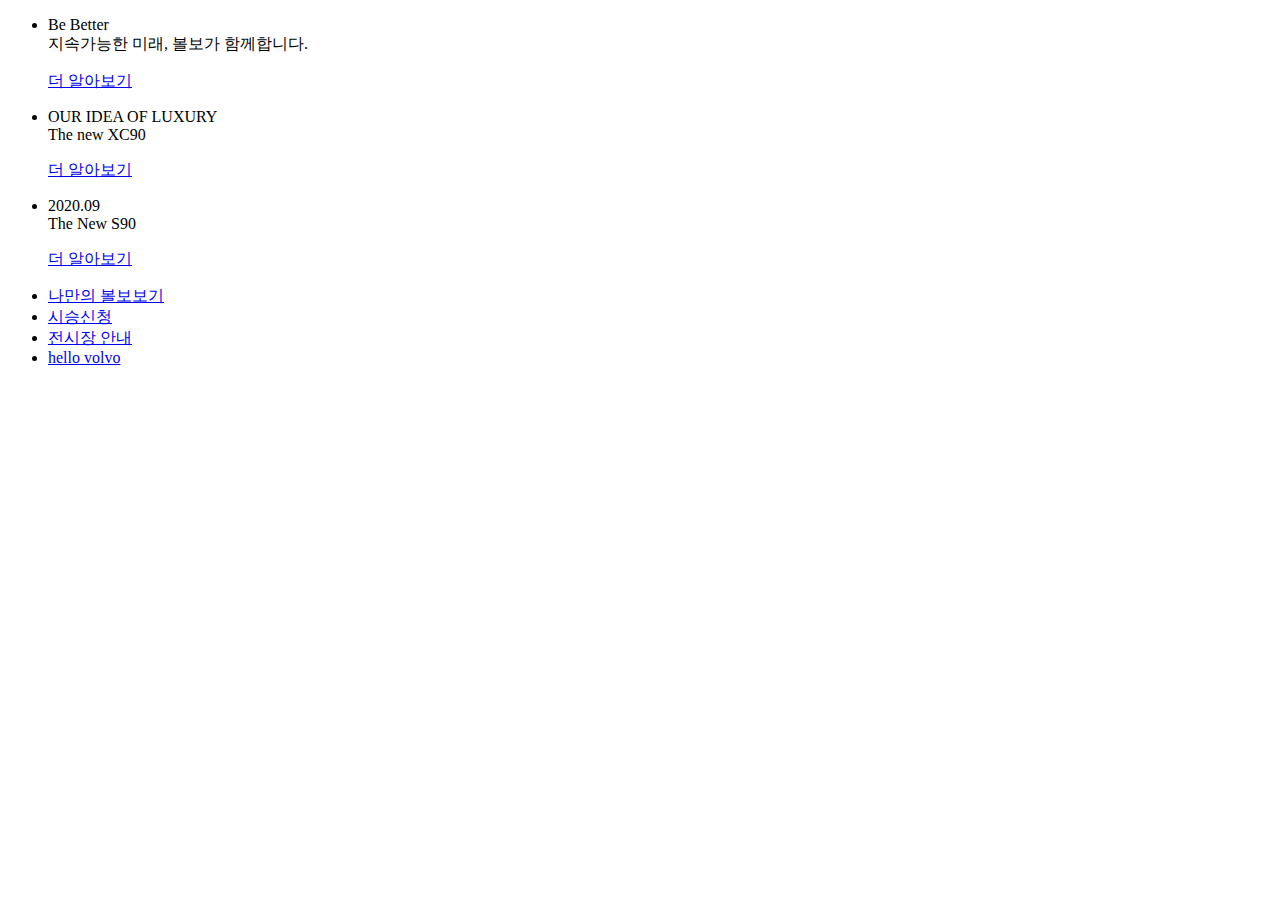
==== index.html @ b2e38a2a "complete main" ====
<!doctype html>
<html>
 <head>
   <link rel="stylesheet" href="./css/style.css">
 </head>

 <body>
   <header>
    </header>
   <main>
     <div class="visual">
       <ul>
        <li>
          <p>
            Be Better <br>
            지속가능한 미래, 볼보가 함께합니다.
          </p>
          <a href="#">더 알아보기</a>
        </li>
        <li>
          <p>
            OUR IDEA OF LUXURY <br>
            The new XC90
          </p>
          <a href="#">더 알아보기</a>
        </li>
        <li>
          <p>
            2020.09 <br>
            The New S90
          </p>
          <a href="#">더 알아보기</a>
        </li>
       </ul>
     </div>
     <div class="bottom-nav">
       <ul>
         <li><a href="#">나만의 볼보보기</a></li>
         <li><a href="#">시승신청</a></li>
         <li><a href="#">전시장 안내</a></li>
         <li><a href="#">hello volvo</a></li>
       </ul>
     </div>
   </main>
   <footer>
    </footer>
 </body>

</html>
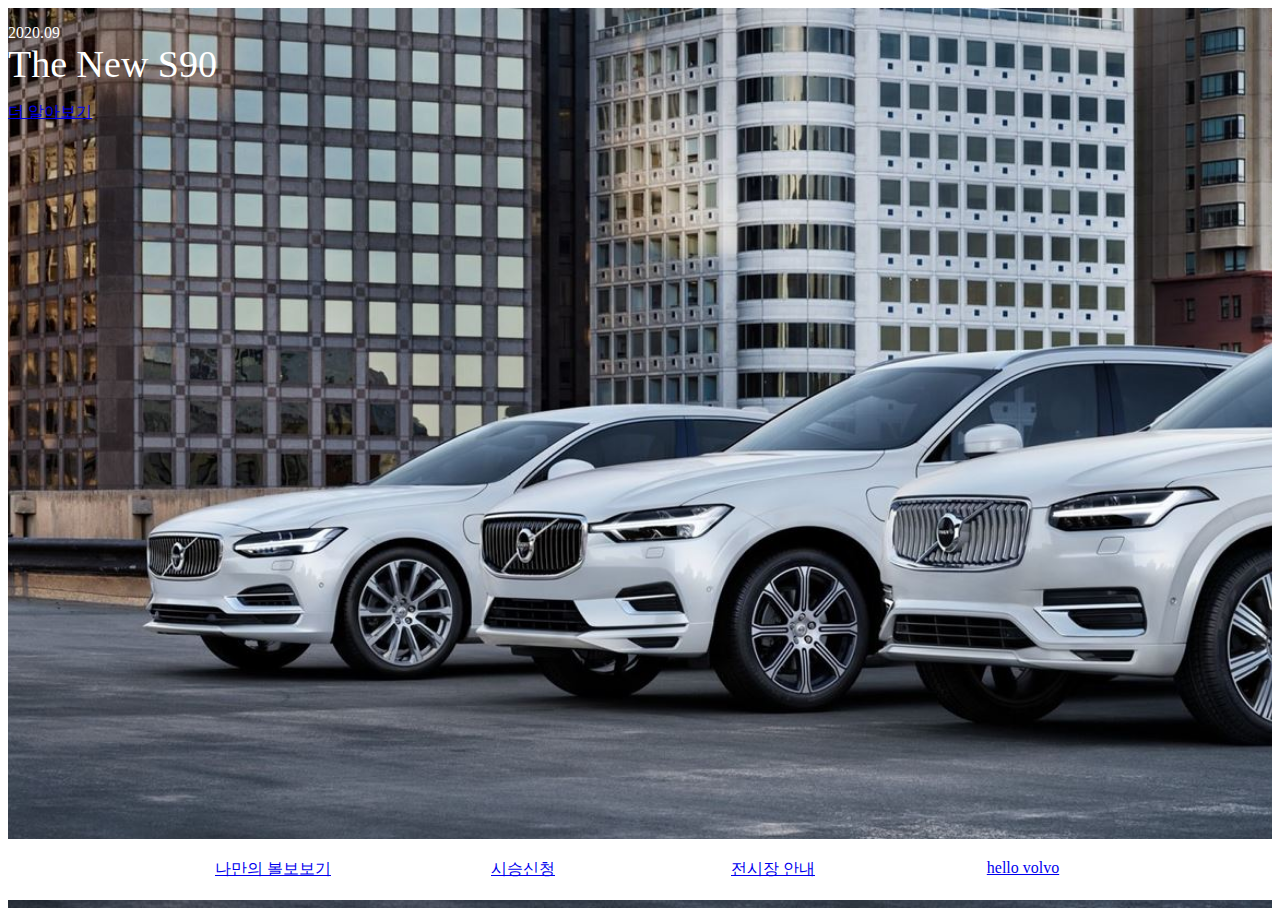
==== commit 438544a5: "index.html, style.css" ====
--- a/index.html
+++ b/index.html
@@ -1,7 +1,10 @@
 <!doctype html>
 <html>
  <head>
-   <link rel="stylesheet" href="./css/style.css">
+  <link rel="stylesheet" href="./css/style.css">
+  <meta charset="UTF-8">
+  <meta name="viewport" content="width=device-width, initial-scale=1, user-scalable=no, maximum-scale=1, minimum-scale=1">
+  <title>KOREA &#124;	Volvo Cars</title>
  </head>
 
  <body>
@@ -12,7 +15,7 @@
        <ul>
         <li>
           <p>
-            Be Better <br>
+            <span class="big">Be Better</span><br>
             지속가능한 미래, 볼보가 함께합니다.
           </p>
           <a href="#">더 알아보기</a>
@@ -20,14 +23,14 @@
         <li>
           <p>
             OUR IDEA OF LUXURY <br>
-            The new XC90
+            <span class="big">The new XC90</span>
           </p>
           <a href="#">더 알아보기</a>
         </li>
         <li>
           <p>
             2020.09 <br>
-            The New S90
+            <span class="big">The New S90</span> 
           </p>
           <a href="#">더 알아보기</a>
         </li>
--- a/css/style.css
+++ b/css/style.css
@@ -0,0 +1,54 @@
+ul{
+  list-style: none;
+  padding: 0;
+  margin: 0;
+}
+.visual ul{
+  position: relative;
+  height: 100vh;
+}
+.visual ul li{
+  width: 100%;
+  height: 100%;
+  background-size: cover;
+  background-position: center;
+  background-repeat: no-repeat;
+  position: absolute;
+  top: 0;
+}
+.visual ul li:first-child{
+  background-image: url(/img/download.jpg);
+}
+.visual ul li:nth-child(2){
+  background-image: url(/img/sup00164_1920.jpg);
+}
+.visual ul li:last-child{
+  background-image: url(/img/tim00416.jpg);
+}
+.visual ul li p{
+  color: #fff;
+  font-size: 16px;
+}
+.visual ul li p .big{
+  color: #fff;
+  font-size: 38px;
+}
+.bottom-nav{
+  position: fixed;
+  width:100%;
+  bottom: 0;
+  background-color: #fff;
+}
+.bottom-nav ul{
+  width: 1000px;
+  margin: 0 auto;
+}
+.bottom-nav ul li{
+  width: 25%;
+  float: left;
+}
+.bottom-nav ul li a{
+  display: block;
+  text-align: center;
+  padding: 20px 0;
+}
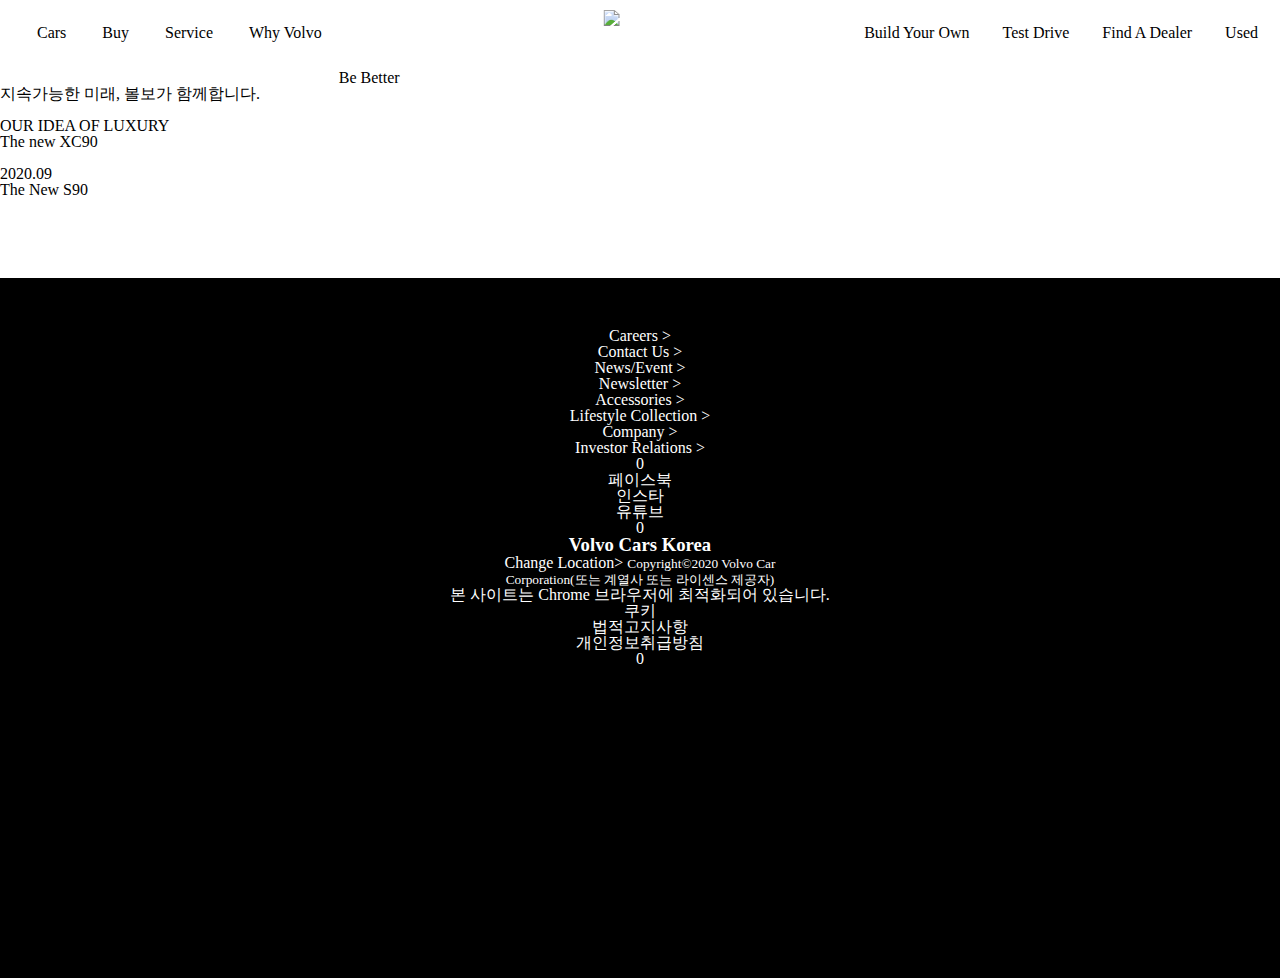
==== commit f0552395: "feat: edit files" ====
--- a/index.html
+++ b/index.html
@@ -1,21 +1,40 @@
 <!doctype html>
 <html>
  <head>
+  <link rel="stylesheet" href="./css/reset.css" />
   <link rel="stylesheet" href="./css/style.css">
   <meta charset="UTF-8">
   <meta name="viewport" content="width=device-width, initial-scale=1, user-scalable=no, maximum-scale=1, minimum-scale=1">
   <title>KOREA &#124;	Volvo Cars</title>
  </head>
-
  <body>
-   <header>
+   <header class="header">
+    <h1 class="volvo-heading">
+      <a href="#"">
+        <img src="https://www.volvocars.com/static/images/volvo-logo-scaled.png" alt="logo" />
+      </a>
+    </h1>
+    <nav class="nav">
+      <ul class="left-menu">
+        <li><a href="#">Cars</a></li>
+        <li><a href="#">Buy</a></li>
+        <li><a href="#">Service</a></li>
+        <li><a href="#">Why Volvo</a></li>
+      </ul>
+      <ul class="right-menu">
+        <li><a href="#">Build Your Own</a></li>
+        <li><a href="#">Test Drive</a></li>
+        <li><a href="#">Find A Dealer</a></li>
+        <li><a href="#">Used</a></li>
+      </ul>
+    </nav>
     </header>
    <main>
      <div class="visual">
        <ul>
         <li>
           <p>
-            <span class="big">Be Better</span><br>
+            Be Better <br>
             지속가능한 미래, 볼보가 함께합니다.
           </p>
           <a href="#">더 알아보기</a>
@@ -23,14 +42,14 @@
         <li>
           <p>
             OUR IDEA OF LUXURY <br>
-            <span class="big">The new XC90</span>
+            The new XC90
           </p>
           <a href="#">더 알아보기</a>
         </li>
         <li>
           <p>
             2020.09 <br>
-            <span class="big">The New S90</span> 
+            The New S90
           </p>
           <a href="#">더 알아보기</a>
         </li>
@@ -45,7 +64,35 @@
        </ul>
      </div>
    </main>
-   <footer>
+   <footer class="footer">
+    <div class="footer__inner ">
+      <ul class="fmenu__list clearfix">
+        <li class="fmenu__item"><a href="#">Careers &gt;</a></li>
+        <li class="fmenu__item"><a href="#">Contact Us &gt;</a></li>
+        <li class="fmenu__item"><a href="#">News/Event &gt;</a></li>
+        <li class="fmenu__item"><a href="#">Newsletter &gt;</a></li>
+        <li class="fmenu__item"><a href="#">Accessories &gt;</a></li>
+        <li class="fmenu__item"><a href="#">Lifestyle Collection &gt;</a></li>
+        <li class="fmenu__item"><a href="#">Company &gt;</a></li>
+        <li class="fmenu__item"><a href="#">Investor Relations &gt;</a></li>
+      </ul>
+      <ul class="sns__list clearfix">
+        <li class="sns__item"><a href="#">페이스북</a></li>
+        <li class="sns__item"><a href="#">인스타</a></li>
+        <li class="sns__item"><a href="#">유튜브</a></li>  
+      </ul>
+      <h3>Volvo Cars Korea</h3>
+      <a href="#">Change Location&gt;</a>
+      <small>Copyright&copy;2020 Volvo Car<br>
+        Corporation(또는 계열사 또는 라이센스 제공자)
+      </small>
+      <p>본 사이트는 Chrome 브라우저에 최적화되어 있습니다.</p>
+      <ul class="cookie__list clearfix">
+        <li class="cookie__item"><a href="#">쿠키</a></li>
+        <li class="cookie__item"><a href="#">법적고지사항</a></li>
+        <li class="cookie__item"><a href="#">개인정보취급방침</a></li>
+      </ul>
+    </div> 
     </footer>
  </body>
 
--- a/css/style.css
+++ b/css/style.css
@@ -1,54 +1,108 @@
-ul{
+@import url(//db.onlinewebfonts.com/c/ba5ccffcd04561bfd40f24f63fc62b3d?family=Volvo+Novum+Light);
+body{
+  font-family: "Volvo Novum";
+}
+ul,li{
   list-style: none;
+  padding:0;
+  margin:0;
+}
+a{
+  text-decoration: none;
+  color:#fff;
+}
+.clearfix::after{
+  content: "0";
+  display: block;
+  clear: both;
+}
+/* 헤더 영역 */
+.header {
+  height: 70px;
+  position: relative;
+}
+.volvo-heading {
+  position: absolute;
+  left: 50%;
+  transform: translateX(-50%);
+}
+.volvo-heading {
+  padding-top: 10px;
+}
+.volvo-heading a img {
+  width: 51px;
+  height: 51px;
+}
+.nav {
+  padding: 0 22px;
+}
+.menu ul{
+  margin: 0;
   padding: 0;
-  margin: 0;
 }
-.visual ul{
-  position: relative;
-  height: 100vh;
-}
-.visual ul li{
-  width: 100%;
-  height: 100%;
-  background-size: cover;
-  background-position: center;
-  background-repeat: no-repeat;
-  position: absolute;
-  top: 0;
-}
-.visual ul li:first-child{
-  background-image: url(/img/download.jpg);
-}
-.visual ul li:nth-child(2){
-  background-image: url(/img/sup00164_1920.jpg);
-}
-.visual ul li:last-child{
-  background-image: url(/img/tim00416.jpg);
-}
-.visual ul li p{
-  color: #fff;
-  font-size: 16px;
-}
-.visual ul li p .big{
-  color: #fff;
-  font-size: 38px;
-}
-.bottom-nav{
-  position: fixed;
-  width:100%;
-  bottom: 0;
-  background-color: #fff;
-}
-.bottom-nav ul{
-  width: 1000px;
-  margin: 0 auto;
-}
-.bottom-nav ul li{
-  width: 25%;
+.left-menu {
   float: left;
 }
-.bottom-nav ul li a{
-  display: block;
+.left-menu li,
+.right-menu li {
+  display: inline-block;
+  padding: 25px 0 30px 0;
+}
+.left-menu li a,
+.right-menu li a {
+  display: inline-block;
+  text-decoration: none;
+  color: #000;
+  font-weight: 100;
+}
+.left-menu li{
+  margin-left: 15px;
+}
+.left-menu li a::after {
+  content: "";
+  width: 12px;
+  height: 12px;
+  background-image: url(../menu-icon.svg);
+  background-repeat: no-repeat;
+  background-size: contain;
+  background-position: center;
+  display: inline-block;
+  margin-left: 5px;
+}
+.right-menu {
+  float: right;
+}
+.right-menu li {
+  margin-left: 29px;
+}
+.left-menu li:hover,
+.right-menu li:hover {
+  border-bottom: 2px solid #007bcd;
+}
+
+.footer{
+  height:700px;
+  padding:50px 0;
+  background-color:#000;
+  color:#fff;
   text-align: center;
-  padding: 20px 0;
 }
+.footer__inner{
+
+}
+.fmenu__list{
+
+}
+.fmenu__item{
+
+}
+.sns__list{
+
+}
+.sns__item{
+
+  
+}
+.cookie__item{
+ 
+}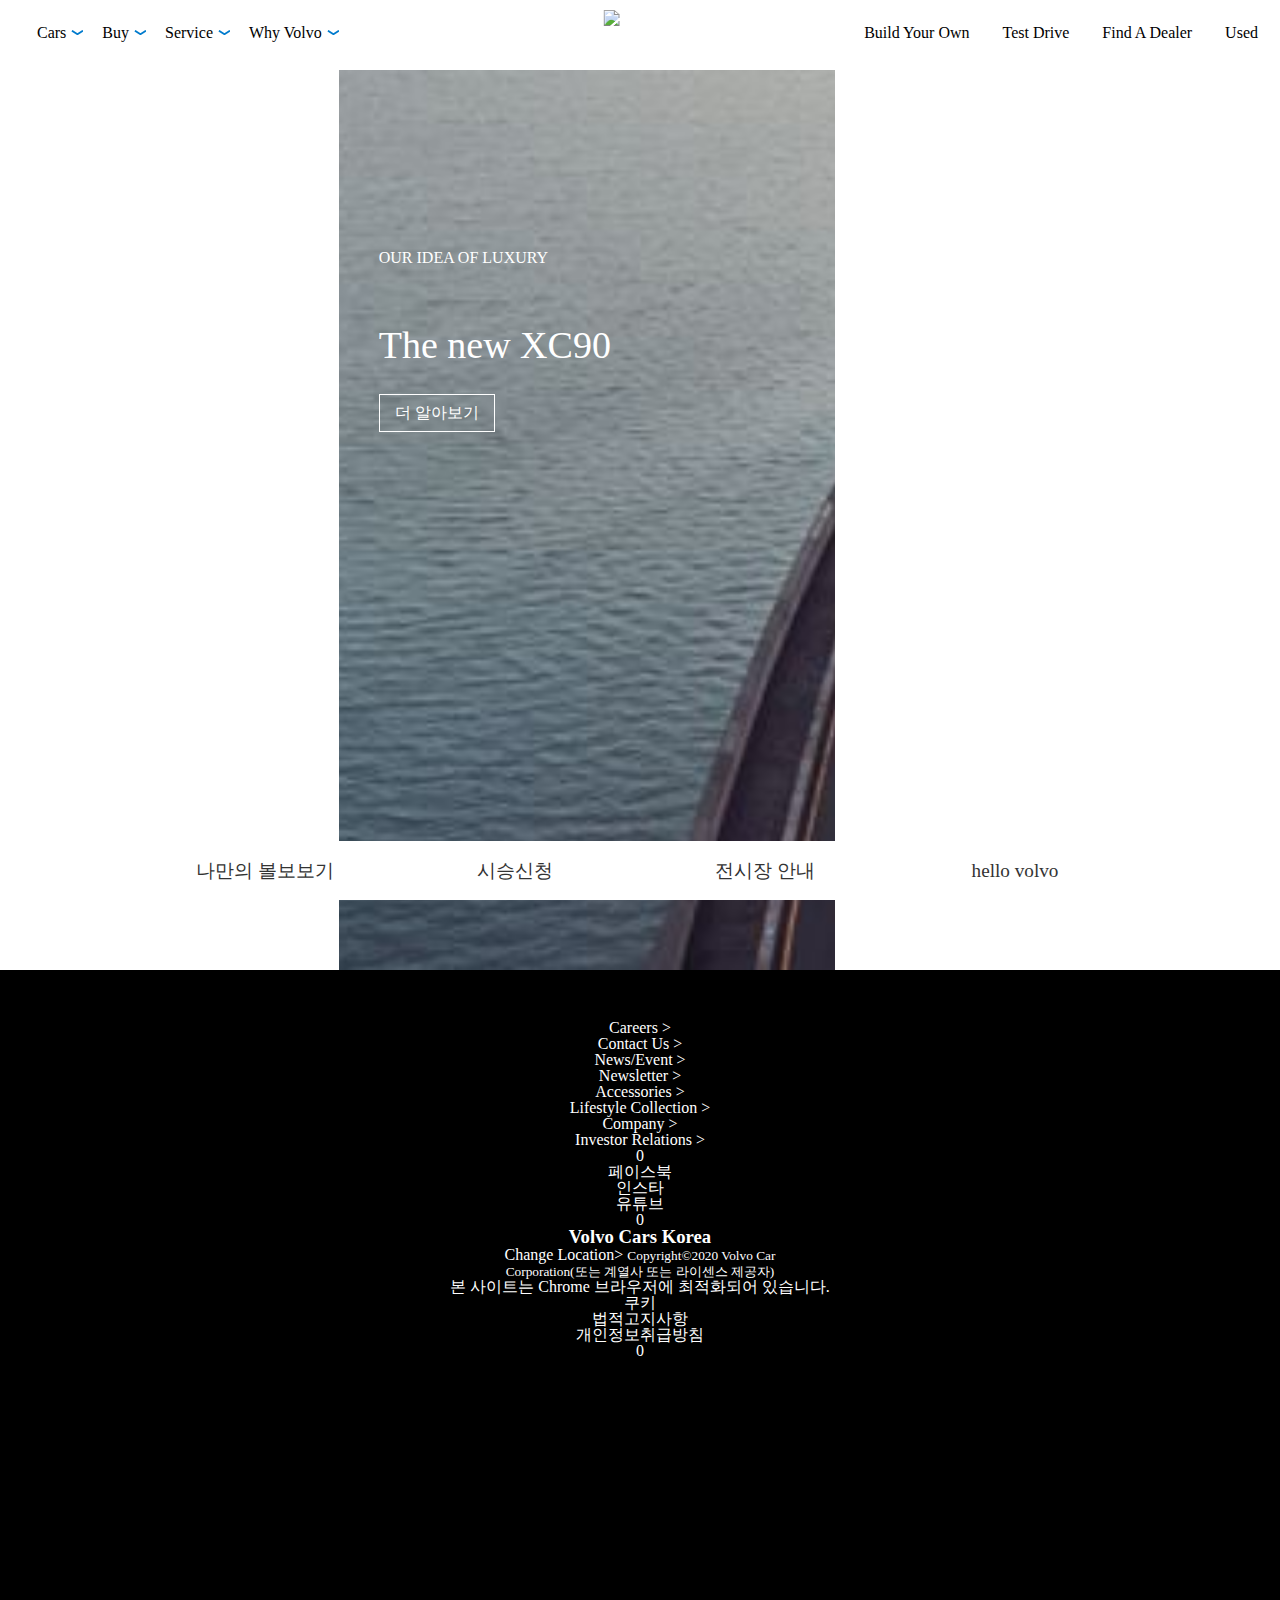
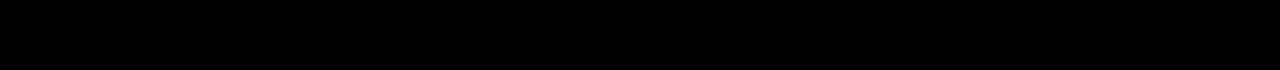
==== commit 1cc39482: "Merge pull request #9 from parksaneon/master" ====
--- a/index.html
+++ b/index.html
@@ -6,6 +6,7 @@
   <meta charset="UTF-8">
   <meta name="viewport" content="width=device-width, initial-scale=1, user-scalable=no, maximum-scale=1, minimum-scale=1">
   <title>KOREA &#124;	Volvo Cars</title>
+  <script src="main.js" defer></script>
  </head>
  <body>
    <header class="header">
@@ -33,25 +34,19 @@
      <div class="visual">
        <ul>
         <li>
-          <p>
-            Be Better <br>
-            지속가능한 미래, 볼보가 함께합니다.
-          </p>
-          <a href="#">더 알아보기</a>
+          <span class="big">Be Better</span>
+          <p>지속가능한 미래, 볼보가 함께합니다.</p>
+          <a href="#" class="more">더 알아보기</a>
         </li>
         <li>
-          <p>
-            OUR IDEA OF LUXURY <br>
-            The new XC90
-          </p>
-          <a href="#">더 알아보기</a>
+          <p>OUR IDEA OF LUXURY</p>
+          <span class="big">The new XC90</span>
+          <a href="#" class="more">더 알아보기</a>
         </li>
         <li>
-          <p>
-            2020.09 <br>
-            The New S90
-          </p>
-          <a href="#">더 알아보기</a>
+          <p>2020.09</p>
+          <span class="big">The New S90</span> 
+          <a href="#" class="more">더 알아보기</a>
         </li>
        </ul>
      </div>
--- a/css/style.css
+++ b/css/style.css
@@ -1,4 +1,18 @@
+
+@import url(./reset.css);
 @import url(//db.onlinewebfonts.com/c/ba5ccffcd04561bfd40f24f63fc62b3d?family=Volvo+Novum+Light);
+
+@font-face {
+  font-family: "Volvo Novum"; 
+  src: url("//db.onlinewebfonts.com/t/25cb6845cb99afb2f536ee7861d32413.eot"); 
+  src: url("//db.onlinewebfonts.com/t/25cb6845cb99afb2f536ee7861d32413.eot?#iefix") 
+  format("embedded-opentype"), url("//db.onlinewebfonts.com/t/25cb6845cb99afb2f536ee7861d32413.woff2") 
+  format("woff2"), url("//db.onlinewebfonts.com/t/25cb6845cb99afb2f536ee7861d32413.woff") 
+  format("woff"), url("//db.onlinewebfonts.com/t/25cb6845cb99afb2f536ee7861d32413.ttf") 
+  format("truetype"), url("//db.onlinewebfonts.com/t/25cb6845cb99afb2f536ee7861d32413.svg#Volvo Novum") format("svg"); 
+}
+
+ 
 body{
   font-family: "Volvo Novum";
 }
@@ -16,8 +30,15 @@
   display: block;
   clear: both;
 }
+ul{
+  list-style: none;
+  padding: 0;
+  margin: 0;
+}
+
 /* 헤더 영역 */
-.header {
+
+.header{
   height: 70px;
   position: relative;
 }
@@ -79,7 +100,89 @@
 .right-menu li:hover {
   border-bottom: 2px solid #007bcd;
 }
-
+/* 메인 영역 */
+.visual{
+  overflow: hidden;
+}
+.visual ul{
+  position: relative;
+  width: 100%;
+  height: 100vh;
+}
+.visual ul li{
+  box-sizing: border-box;
+  width: 100%;
+  height: 100%;
+  padding: 180px 0 0 40px;
+  background-size: cover;
+  background-position: center;
+  background-repeat: no-repeat;
+  position: absolute;
+  top: 0;
+  left: 0;
+}
+.visual ul li:first-child{
+  background-image: url(/img/download.jpg);
+}
+.visual ul li:nth-child(2){
+  background-image: url(/img/sup00164_1920.jpg);
+}
+.visual ul li:last-child{
+  background-image: url(/img/tim00416.jpg);
+}
+.visual ul li p{
+  color: #fff;
+  opacity: 0;
+  font-size: 16px;
+  padding-bottom: 30px;
+}
+.visual ul li :nth-child(1){
+  transition: opacity 1s;
+}
+.visual ul li :nth-child(2){
+  transition: opacity 2s;
+}
+.visual ul li :nth-child(3){
+  transition: opacity 3s;
+}
+.visual ul li .big{
+  display: block;
+  opacity: 0;
+  padding: 30px 0;
+  color: #fff;
+  font-size: 38px;
+}
+.visual .more{
+  display: inline-block;
+  opacity: 0;
+  padding: 10px 15px;
+  border: 1px solid #fff;
+}
+.visual ul li.on p, .visual ul li.on .big, .visual ul li.on .more{
+  opacity: 1;
+}
+/* 하단 메뉴 영역 */
+.bottom-nav{
+  position: fixed;
+  width:100%;
+  bottom: 0;
+  background-color: #fff;
+}
+.bottom-nav ul{
+  width: 1000px;
+  margin: 0 auto;
+}
+.bottom-nav ul li{
+  width: 25%;
+  float: left;
+}
+.bottom-nav ul li a{
+  display: block;
+  text-align: center;
+  padding: 20px 0;
+  color: #333;
+  font-size: 1.2rem;
+}
 .footer{
   height:700px;
   padding:50px 0;
@@ -105,4 +208,4 @@
 }
 .cookie__item{
  
-}+}
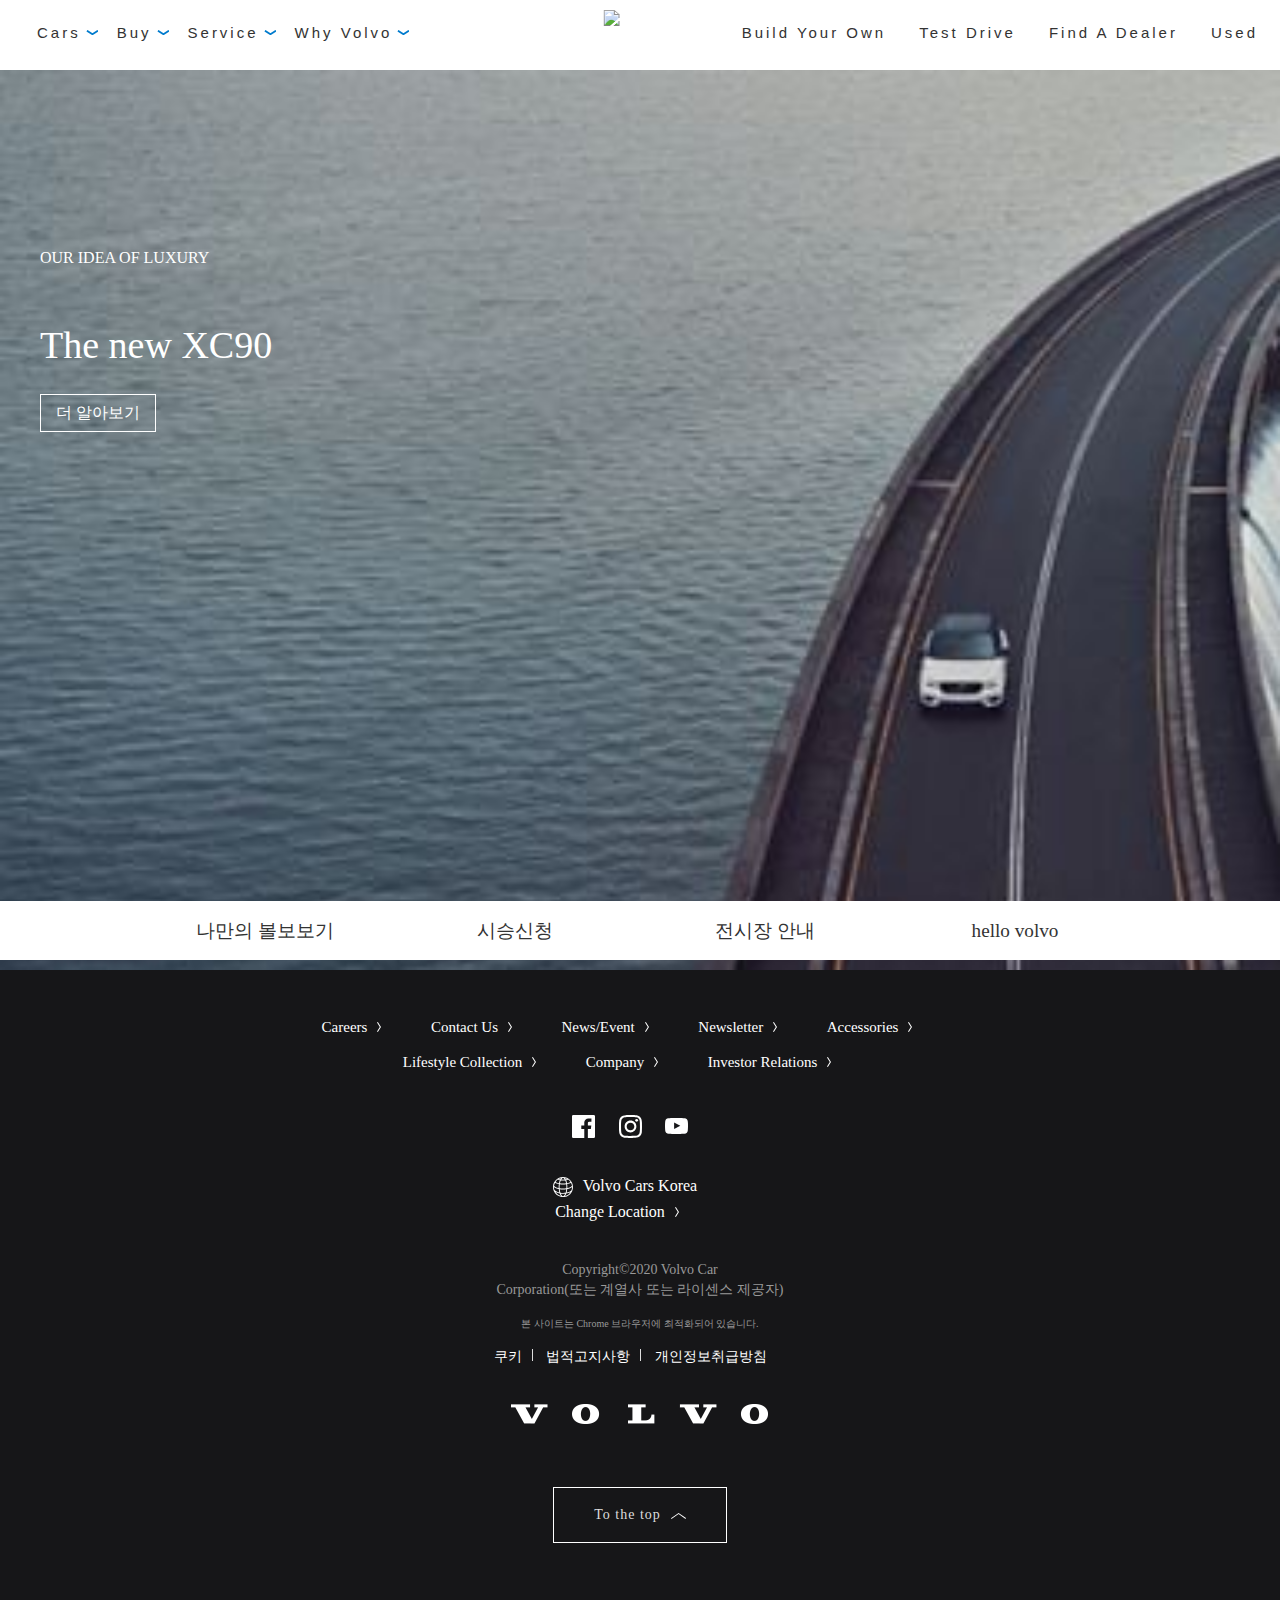
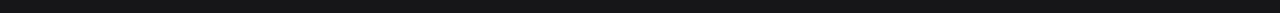
==== commit cdac18fd: "Merge branch 'master' of https://github.com/youngseoim/volvo into master" ====
--- a/index.html
+++ b/index.html
@@ -1,7 +1,6 @@
 <!doctype html>
 <html>
  <head>
-  <link rel="stylesheet" href="./css/reset.css" />
   <link rel="stylesheet" href="./css/style.css">
   <meta charset="UTF-8">
   <meta name="viewport" content="width=device-width, initial-scale=1, user-scalable=no, maximum-scale=1, minimum-scale=1">
@@ -61,34 +60,37 @@
    </main>
    <footer class="footer">
     <div class="footer__inner ">
-      <ul class="fmenu__list clearfix">
-        <li class="fmenu__item"><a href="#">Careers &gt;</a></li>
-        <li class="fmenu__item"><a href="#">Contact Us &gt;</a></li>
-        <li class="fmenu__item"><a href="#">News/Event &gt;</a></li>
-        <li class="fmenu__item"><a href="#">Newsletter &gt;</a></li>
-        <li class="fmenu__item"><a href="#">Accessories &gt;</a></li>
-        <li class="fmenu__item"><a href="#">Lifestyle Collection &gt;</a></li>
-        <li class="fmenu__item"><a href="#">Company &gt;</a></li>
-        <li class="fmenu__item"><a href="#">Investor Relations &gt;</a></li>
+      <ul class="fmenu__list">
+        <li class="fmenu__item"><a href="#">Careers</a></li>
+        <li class="fmenu__item"><a href="#">Contact Us</a></li>
+        <li class="fmenu__item"><a href="#">News/Event</a></li>
+        <li class="fmenu__item"><a href="#">Newsletter</a></li>
+        <li class="fmenu__item"><a href="#">Accessories</a></li>
+        <li class="fmenu__item"><a href="#">Lifestyle Collection</a></li>
+        <li class="fmenu__item"><a href="#">Company</a></li>
+        <li class="fmenu__item"><a href="#">Investor Relations</a></li>
       </ul>
-      <ul class="sns__list clearfix">
-        <li class="sns__item"><a href="#">페이스북</a></li>
-        <li class="sns__item"><a href="#">인스타</a></li>
-        <li class="sns__item"><a href="#">유튜브</a></li>  
+      <ul class="sns__list">
+        <li class="sns__item facebook"><a href="#">페이스북</a></li>
+        <li class="sns__item instar"><a href="#">인스타</a></li>
+        <li class="sns__item youtube"><a href="#">유튜브</a></li>  
       </ul>
-      <h3>Volvo Cars Korea</h3>
-      <a href="#">Change Location&gt;</a>
-      <small>Copyright&copy;2020 Volvo Car<br>
+      
+      <p class="footer__info"><span>Volvo Cars Korea</span></p>
+      <span class="change__link"><a href="#">Change Location</a></span>
+      <small class="copyright">Copyright&copy;2020 Volvo Car<br>
         Corporation(또는 계열사 또는 라이센스 제공자)
       </small>
-      <p>본 사이트는 Chrome 브라우저에 최적화되어 있습니다.</p>
-      <ul class="cookie__list clearfix">
+      <p class="footer_desc">본 사이트는 Chrome 브라우저에 최적화되어 있습니다.</p>
+      <ul class="cookie__list">
         <li class="cookie__item"><a href="#">쿠키</a></li>
         <li class="cookie__item"><a href="#">법적고지사항</a></li>
         <li class="cookie__item"><a href="#">개인정보취급방침</a></li>
       </ul>
+      <a class="footer-logo" href="#"><img  src="../volvo_wordmark_white.png" alt="volvo-logo"></a>
+      <a href="#" class="button__top">To the top</a>
     </div> 
-    </footer>
+  </footer>
  </body>
 
 </html>
--- a/css/style.css
+++ b/css/style.css
@@ -14,8 +14,8 @@
 
  
 body{
-  font-family: "Volvo Novum";
-}
+  font-family: "Volvo Novum", "Volvo Novum Light";
+} 
 ul,li{
   list-style: none;
   padding:0;
@@ -26,7 +26,7 @@
   color:#fff;
 }
 .clearfix::after{
-  content: "0";
+  content: "";
   display: block;
   clear: both;
 }
@@ -67,14 +67,17 @@
 .left-menu li,
 .right-menu li {
   display: inline-block;
-  padding: 25px 0 30px 0;
+  padding: 25px 0 27px 0;
 }
 .left-menu li a,
 .right-menu li a {
   display: inline-block;
   text-decoration: none;
-  color: #000;
+  color: #333;
   font-weight: 100;
+  font-size: 15px;
+  font-family:"Volvo Novum Light", sans-serif ;
+  letter-spacing: 3px;
 }
 .left-menu li{
   margin-left: 15px;
@@ -102,7 +105,7 @@
 }
 /* 메인 영역 */
 .visual{
-  overflow: hidden;
+  /* overflow: hidden; */
 }
 .visual ul{
   position: relative;
@@ -122,13 +125,13 @@
   left: 0;
 }
 .visual ul li:first-child{
-  background-image: url(/img/download.jpg);
+  background-image: url(../img/download.jpg);
 }
 .visual ul li:nth-child(2){
-  background-image: url(/img/sup00164_1920.jpg);
+  background-image: url(../img/sup00164_1920.jpg);
 }
 .visual ul li:last-child{
-  background-image: url(/img/tim00416.jpg);
+  background-image: url(../img/tim00416.jpg);
 }
 .visual ul li p{
   color: #fff;
@@ -165,8 +168,12 @@
 .bottom-nav{
   position: fixed;
   width:100%;
+  bottom: -60px;
+  background-color: #fff;
+  transition: bottom 0.5s;
+}
+.bottom-nav.on{
   bottom: 0;
-  background-color: #fff;
 }
 .bottom-nav ul{
   width: 1000px;
@@ -184,28 +191,172 @@
   font-size: 1.2rem;
 }
 .footer{
-  height:700px;
   padding:50px 0;
-  background-color:#000;
+  background-color:#161618;
   color:#fff;
   text-align: center;
+  font-size:14px;
+
+}
+.footer a{
+  font-size:14px
 }
 .footer__inner{
-
 }
 .fmenu__list{
-
+  margin:0 auto;
+  width:700px;
 }
 .fmenu__item{
-
+  display: inline-block;
+  margin-right: 30px;
+  margin-bottom:20px;
+}
+.fmenu__item::after{
+  content: "";
+  display: inline-block;
+  width:10px;
+  height:10px;
+  margin:0 10px;
+  background:url(../link.svg) no-repeat;
+}
+.fmenu__item a{
+  font-size:15px;
+}
+.fmenu__item a:hover{
+  color:#ddd;
 }
 .sns__list{
-
+/* margin:0 auto; */
+margin-top:25px;
+display: inline-block;
 }
 .sns__item{
-
+  display: inline-block;
+  margin-right:20px
   
 }
+.sns__item a{
+  width:23px;
+  height:23px;
+  text-indent: -9999px;
+  display: inline-block;
+  /* padding:5px; */
+}
+.sns__item.facebook a{
+  background:url(../facebook.svg) no-repeat;
+}
+.sns__item.instar a{
+  background: url(../insta.svg) no-repeat;
+}
+.sns__item.youtube a{
+  background:url(../youtube.svg) center no-repeat ;
+}
+
+.footer__info{
+  font-weight: 400;
+  font-size:16px;
+  margin-bottom:10px;
+  margin-top:40px;
+  text-align: center;
+}
+.footer p span{
+  position: relative;
+  font-size:16px;
+
+}
+.footer p span::before{
+content: "";
+position: absolute;
+top:0;
+left:-30px;
+color:#fff;
+background:url(../earth.svg);
+background-size:100%;
+width:20px;
+height:20px;
+}
+.change__link{
+  margin-left:-30px;
+}
+.change__link::after{
+  content: "";
+  display: inline-block;
+  width:10px;
+  height:10px;
+  margin:0 10px;
+  background:url(../link.svg) no-repeat;
+}
+.change__link a{
+  display: inline-block;
+  margin-bottom:20px;
+  font-size:16px;
+  transition:  all 500ms;
+}
+.change__link a:hover{
+  color:#bbb;
+}
+.copyright{
+  display: block;
+  font-size:14px;
+  color:#999;
+  line-height: 1.4;
+  margin-top:20px;
+  margin-bottom:20px;
+}
+.footer_desc{
+  font-size:10px;
+  color:#999;
+}
+.cookie__list{
+  margin-top:20px;
+}
 .cookie__item{
- 
-}
+  display: inline-block;
+  position: relative;
+  font-size:0;
+}
+.cookie__item::after{
+  content: "";
+  width:1px;
+  height:12px;
+  display: inline-block;
+  background-color:#ddd;
+  margin:0 10px;
+}
+.cookie__item:nth-child(3)::after{
+width:0;
+}
+.footer-logo{
+  display: block;
+  padding:10px 5px;
+  margin:30px 0;
+}
+.button__top{
+  border:1px solid #fff;
+  padding:20px 40px;
+  display: inline-block;
+  font-size:15px;
+  letter-spacing: 1px;
+  color:#ddd;
+  margin:20px;
+}
+.button__top:hover{
+  background-color: #fff;
+  color:#ddd;
+  
+}
+.button__top::after{
+  content:"";
+  display: inline-block;
+  background:url(../top.svg) no-repeat;
+  width:15px;
+  height:8px;
+  margin-left:10px;
+  transform: rotate(180deg);
+
+}
+.button__top::after:hover{
+  color:#000;
+  background-color: #fff;
+}
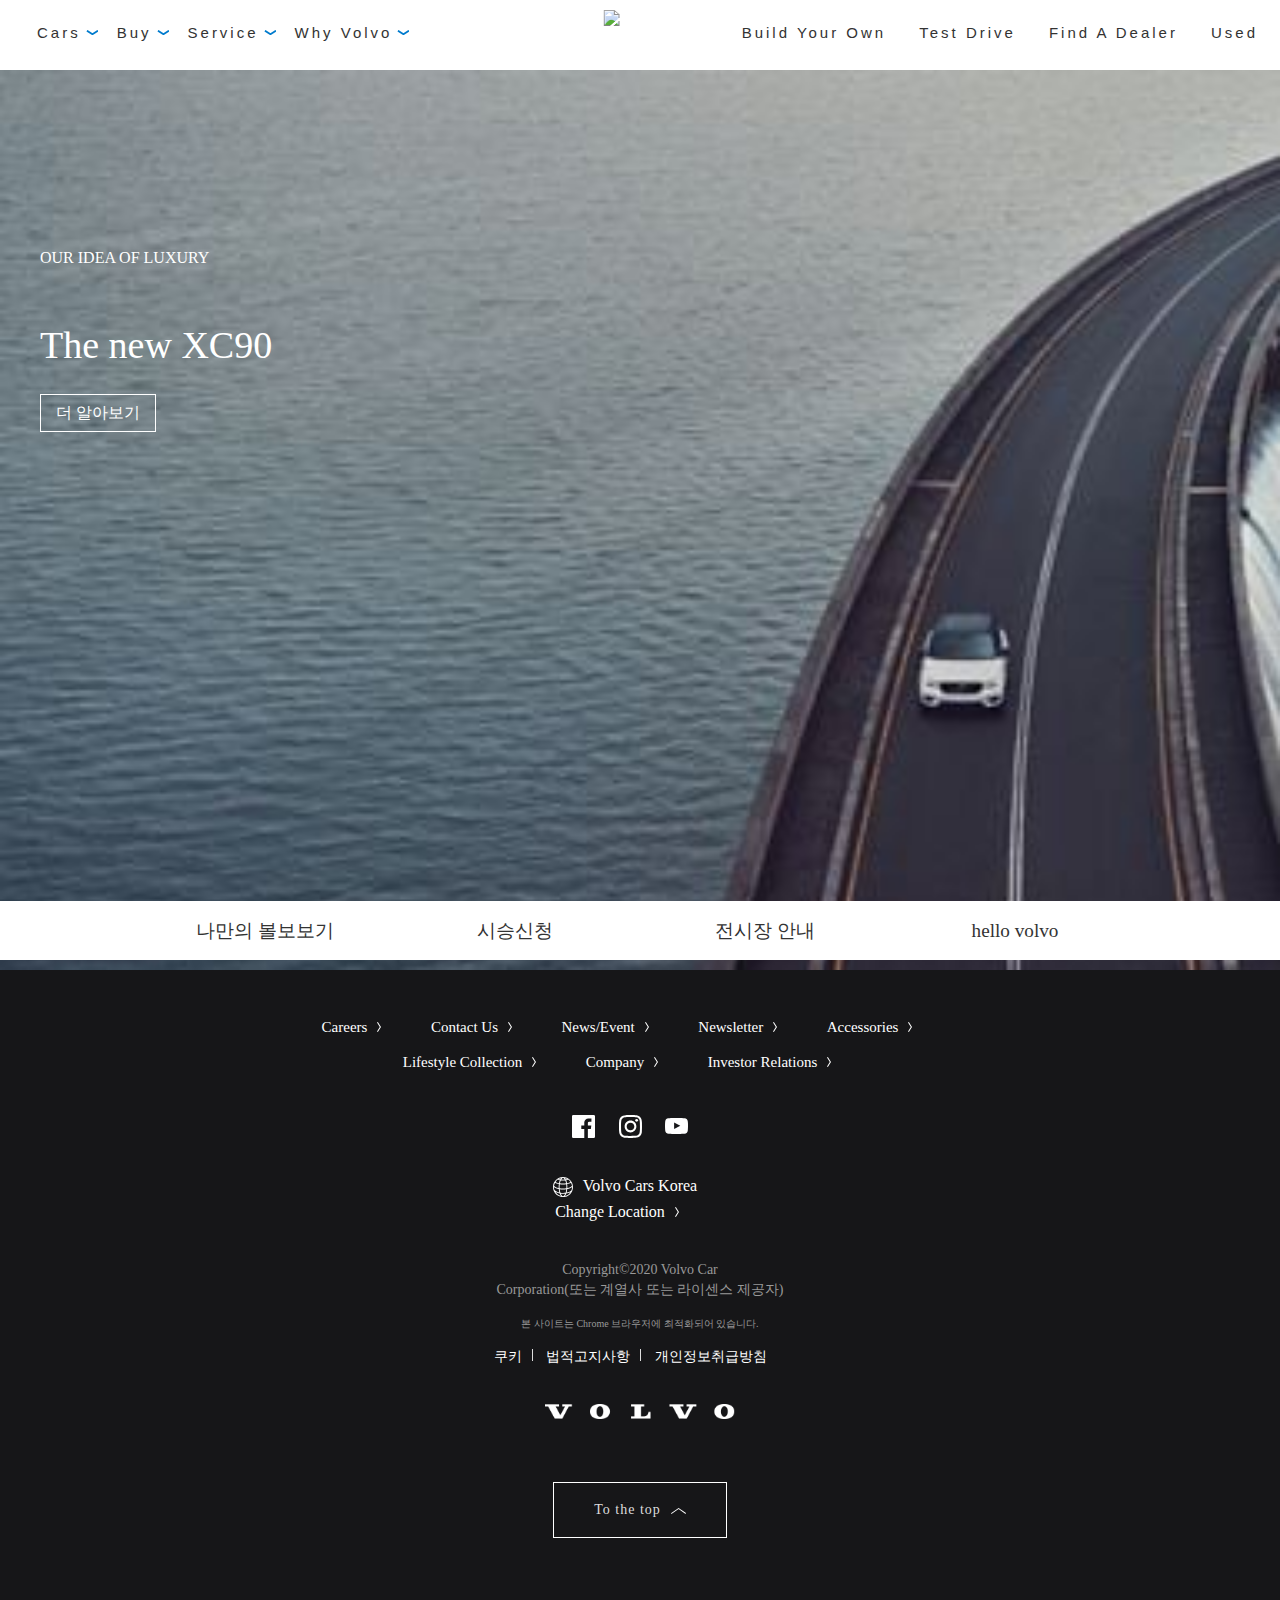
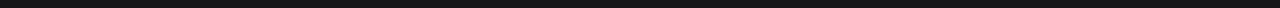
==== commit f34ac932: "Merge pull request #14 from parksaneon/master" ====
--- a/index.html
+++ b/index.html
@@ -2,6 +2,7 @@
 <html>
  <head>
   <link rel="stylesheet" href="./css/style.css">
+  <link rel="icon" href="./img/favicon.ico">
   <meta charset="UTF-8">
   <meta name="viewport" content="width=device-width, initial-scale=1, user-scalable=no, maximum-scale=1, minimum-scale=1">
   <title>KOREA &#124;	Volvo Cars</title>
@@ -87,7 +88,7 @@
         <li class="cookie__item"><a href="#">법적고지사항</a></li>
         <li class="cookie__item"><a href="#">개인정보취급방침</a></li>
       </ul>
-      <a class="footer-logo" href="#"><img  src="../volvo_wordmark_white.png" alt="volvo-logo"></a>
+      <a class="footer-logo" href="#"><img  src="volvo_wordmark_white.png"volvo-logo"></a>
       <a href="#" class="button__top">To the top</a>
     </div> 
   </footer>
--- a/css/style.css
+++ b/css/style.css
@@ -105,7 +105,8 @@
 }
 /* 메인 영역 */
 .visual{
-  /* overflow: hidden; */
+  overflow: hidden;
+  width: 100%;
 }
 .visual ul{
   position: relative;
@@ -140,13 +141,13 @@
   padding-bottom: 30px;
 }
 .visual ul li :nth-child(1){
-  transition: opacity 1s;
+  transition: all 0.5s;
 }
 .visual ul li :nth-child(2){
-  transition: opacity 2s;
+  transition: all 1s;
 }
 .visual ul li :nth-child(3){
-  transition: opacity 3s;
+  transition: all 1.5s;
 }
 .visual ul li .big{
   display: block;
@@ -160,6 +161,10 @@
   opacity: 0;
   padding: 10px 15px;
   border: 1px solid #fff;
+}
+.visual .more:hover{
+  background-color: #fff;
+  color: #333;
 }
 .visual ul li.on p, .visual ul li.on .big, .visual ul li.on .more{
   opacity: 1;
@@ -332,6 +337,10 @@
   padding:10px 5px;
   margin:30px 0;
 }
+.footer-logo img{
+  width: 190px;
+  height: 15px;
+}
 .button__top{
   border:1px solid #fff;
   padding:20px 40px;
@@ -359,4 +368,4 @@
 .button__top::after:hover{
   color:#000;
   background-color: #fff;
-}
+}